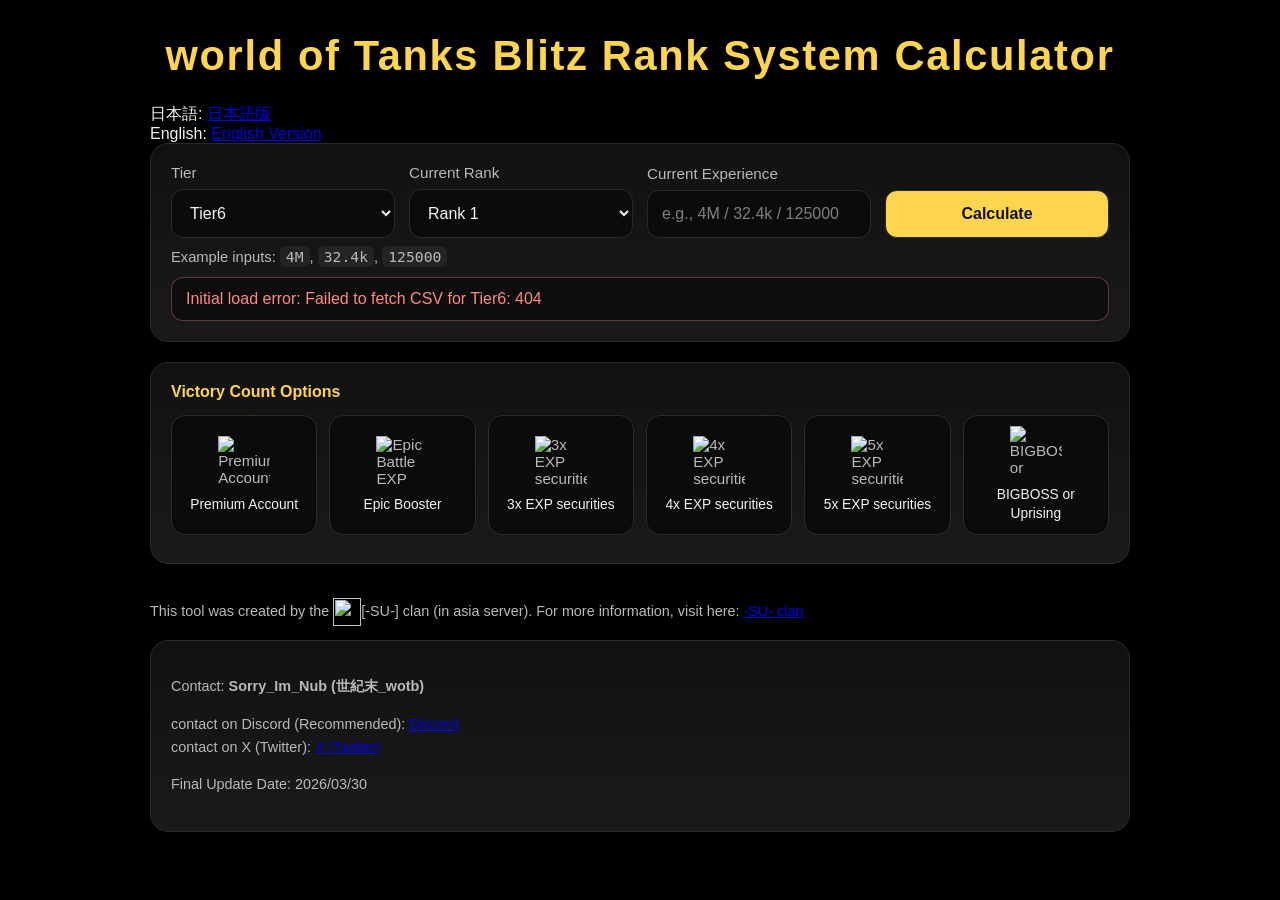
==== english/index.html @ 4500889b "made the English version" ====
<!DOCTYPE html>
<html lang="en">
<head>
  <meta charset="UTF-8" />
  <meta name="viewport" content="width=device-width, initial-scale=1.0" />
  <title>world of Tanks Blitz Rank System Calculator</title>
  <style>
    :root {
      --bg: #000000;
      --panel: #111111;
      --panel-2: #1a1a1a;
      --text: #f4f4f4;
      --sub: #b9b9b9;
      --accent: #ffd54f;
      --border: #2a2a2a;
      --good: #7CFC98;
      --bad: #ff8a80;
    }

    * { box-sizing: border-box; }

    body {
      margin: 0;
      font-family: "Segoe UI", "Hiragino Sans", "Yu Gothic UI", sans-serif;
      background: var(--bg);
      color: var(--text);
      min-height: 100vh;
      padding: 32px 16px;
    }

    .container {
      max-width: 980px;
      margin: 0 auto;
    }

    h1 {
      text-align: center;
      margin: 0 0 24px;
      font-size: clamp(1.8rem, 4vw, 2.6rem);
      color: var(--accent);
      letter-spacing: 0.04em;
    }

    .card {
      background: linear-gradient(180deg, var(--panel), var(--panel-2));
      border: 1px solid var(--border);
      border-radius: 18px;
      padding: 20px;
      box-shadow: 0 10px 30px rgba(0,0,0,0.35);
      margin-bottom: 20px;
    }

    .controls {
      display: grid;
      grid-template-columns: repeat(auto-fit, minmax(220px, 1fr));
      gap: 14px;
      align-items: end;
    }

    label {
      display: block;
      margin-bottom: 8px;
      color: var(--sub);
      font-size: 0.95rem;
    }

    select, input, button {
      width: 100%;
      border-radius: 12px;
      border: 1px solid var(--border);
      background: #0b0b0b;
      color: var(--text);
      padding: 14px;
      font-size: 1rem;
    }

    input::placeholder { color: #7f7f7f; }

    button {
      background: var(--accent);
      color: #111;
      font-weight: 700;
      cursor: pointer;
      transition: transform 0.12s ease, opacity 0.12s ease;
    }

    button:hover {
      transform: translateY(-1px);
      opacity: 0.95;
    }

    .hint {
      margin-top: 10px;
      color: var(--sub);
      font-size: 0.92rem;
    }

    .status {
      margin-top: 12px;
      padding: 12px 14px;
      border-radius: 12px;
      background: #0d0d0d;
      border: 1px solid var(--border);
      white-space: pre-wrap;
    }

    .status.good {
      border-color: rgba(124, 252, 152, 0.35);
      color: var(--good);
    }

    .status.bad {
      border-color: rgba(255, 138, 128, 0.35);
      color: var(--bad);
    }

    .result-grid {
      display: grid;
      grid-template-columns: repeat(auto-fit, minmax(280px, 1fr));
      gap: 14px;
    }

    .option-panel {
      margin-bottom: 20px;
    }

    .option-title {
      font-size: 1rem;
      font-weight: 700;
      color: var(--accent);
      margin-bottom: 14px;
    }

    .option-grid {
      display: grid;
      grid-template-columns: repeat(6, minmax(0, 1fr));
      gap: 12px;
    }

    .option-tile input {
      display: none;
    }

    .option-box {
      border: 1px solid var(--border);
      border-radius: 14px;
      background: #0b0b0b;
      padding: 10px;
      min-height: 120px;
      display: flex;
      flex-direction: column;
      align-items: center;
      justify-content: center;
      gap: 8px;
      cursor: pointer;
      transition: transform 0.12s ease, border-color 0.12s ease, box-shadow 0.12s ease;
      position: relative;
    }

    .option-box:hover {
      transform: translateY(-1px);
      border-color: #5a5a5a;
    }

    .option-tile input:checked + .option-box {
      border-color: var(--accent);
      box-shadow: 0 0 0 2px rgba(255, 213, 79, 0.18);
    }

    .option-tile input:checked + .option-box::after {
      content: '✓';
      position: absolute;
      top: 8px;
      right: 10px;
      color: var(--accent);
      font-weight: 700;
      font-size: 1rem;
    }

    .option-image {
      width: 52px;
      height: 52px;
      object-fit: contain;
    }

    .option-text {
      font-size: 0.86rem;
      text-align: center;
      line-height: 1.35;
      color: var(--text);
    }

    @media (max-width: 720px) {
      .option-grid {
        grid-template-columns: repeat(3, minmax(0, 1fr));
      }
    }

    .rank-box {
      border: 1px solid var(--border);
      border-radius: 16px;
      padding: 16px;
      background: rgba(255,255,255,0.02);
    }

    .rank-title {
      font-size: 1.2rem;
      font-weight: 700;
      color: var(--accent);
      margin-bottom: 10px;
      display: flex;
      align-items: center;
      gap: 8px;
    }

    .emoji-like {
      width: 28px;
      height: 28px;
      object-fit: contain;
      vertical-align: middle;
    }

    .line {
      margin: 8px 0;
      line-height: 1.55;
    }

    .muted {
      color: var(--sub);
    }

    .footer-note {
      color: var(--sub);
      font-size: 0.9rem;
      margin-top: 14px;
      line-height: 1.6;
    }

    .badge-list {
      margin: 10px 0 0;
      padding-left: 18px;
    }

    .badge-list li { margin: 6px 0; }

    code {
      background: rgba(255,255,255,0.06);
      padding: 2px 6px;
      border-radius: 6px;
    }
  </style>
</head>
<body>
  <div class="container">
    <h1>world of Tanks Blitz Rank System Calculator</h1>
    <div class="footer">
      日本語: <a href="https://sorryimnub.github.io/WotbRankExpAndCreditCalculator/" target="_blank" > 日本語版 </a><br>
      English: <a href="https://sorryimnub.github.io/WotbRankExpAndCreditCalculator/english"> English Version </a><br>
    </div>

    <div class="card">
      <div class="controls">
        <div>
          <label for="tierSelect">Tier</label>
          <select id="tierSelect">
            <option value="6">Tier6</option>
            <option value="7">Tier7</option>
            <option value="8">Tier8</option>
            <option value="9">Tier9</option>
            <option value="10">Tier10</option>
          </select>
        </div>

        <div>
          <label for="currentRank">Current Rank</label>
          <select id="currentRank"></select>
        </div>

        <div>
          <label for="currentExp">Current Experience</label>
          <input id="currentExp" type="text" placeholder="e.g., 4M / 32.4k / 125000" />
        </div>

        <div>
          <button id="calcBtn">Calculate</button>
        </div>
      </div>

      <div class="hint">
        Example inputs: <code>4M</code>, <code>32.4k</code>, <code>125000</code><br>
      </div>

      <div id="status" class="status">CSV reading...</div>
    </div>

    <div id="optionPanel" class="card option-panel">
      <div class="option-title">Victory Count Options</div>
      <div class="option-grid">
        <label class="option-tile">
          <input type="checkbox" id="optPremium">
          <div class="option-box">
            <img src="images/premium.jpg" class="option-image" alt="Premium Account">
            <span class="option-text">Premium Account</span>
          </div>
        </label>

        <label class="option-tile">
          <input type="checkbox" id="optEpic">
          <div class="option-box">
            <img src="images/epic_booster.jpg" class="option-image" alt="Epic Battle EXP Booster">
            <span class="option-text">Epic Booster</span>
          </div>
        </label>

        <label class="option-tile voucher-tile">
          <input type="checkbox" id="optX3">
          <div class="option-box">
            <img src="images/x3.jpg" class="option-image" alt="3x EXP securities">
            <span class="option-text">3x EXP securities</span>
          </div>
        </label>

        <label class="option-tile voucher-tile">
          <input type="checkbox" id="optX4">
          <div class="option-box">
            <img src="images/x4.jpg" class="option-image" alt="4x EXP securities">
            <span class="option-text">4x EXP securities</span>
          </div>
        </label>

        <label class="option-tile voucher-tile">
          <input type="checkbox" id="optX5">
          <div class="option-box">
            <img src="images/x5.jpg" class="option-image" alt="5x EXP securities">
            <span class="option-text">5x EXP securities</span>
          </div>
        </label>

        <label class="option-tile">
          <input type="checkbox" id="optBoss">
          <div class="option-box">
            <img src="images/bigboss.jpg" class="option-image" alt="BIGBOSS or Uprising">
            <span class="option-text">BIGBOSS or Uprising</span>
          </div>
        </label>
      </div>
    </div>

    <div id="results" class="result-grid"></div>

    <div class="fcard footer-note">
      This tool was created by the <img src="images/fk.jpg" class="emoji-like">[-SU-] clan (in asia server). For more information, visit here: <a href="https://sorryimnub.github.io/WorldOfTanksBlitz_SUclan_requirements/" target="_blank" > -SU- clan </a><br>
    </div>

    <div class="card footer-note">
      <p>Contact: <strong>Sorry_Im_Nub (世紀末_wotb) </strong></p>
      <p>
        contact on Discord (Recommended): <a href="https://discord.gg/mdaRVA63YT" target="_blank">Discord</a><br>
        contact on X (Twitter): <a href="https://x.com/EoC_wotb" target="_blank">X (Twitter)</a>
      </p>
      <p>Final Update Date: 2026/03/30</p>
    </div>
  </div>

  <script>
    const CSV_URLS = {
      6: './csv/tier6.csv',
      7: './csv/tier7.csv',
      8: './csv/Tier8.csv',
      9: './csv/tier9.csv',
      10: './csv/Tier10.csv'
    };

    const TARGET_RANKS = [10, 15, 20, 25, 30, 35, 40, 45, 50];
    const BADGE_ORDER = ['M', '1', '2', '3'];
    const BADGE_LABEL = {
      M: 'Mastery',
      '1': '1st Badge',
      '2': '2nd Badge',
      '3': '3rd Badge'
    };

    const OPTION_IDS = ['optPremium', 'optEpic', 'optX3', 'optX4', 'optX5', 'optBoss'];
    let lastCalculation = null;

    const csvCache = {};

    const statusEl = document.getElementById('status');
    const resultsEl = document.getElementById('results');
    const calcBtn = document.getElementById('calcBtn');
    const tierSelect = document.getElementById('tierSelect');
    const currentExpInput = document.getElementById('currentExp');
    const currentRankSelect = document.getElementById('currentRank');
    const optionElements = {
      premium: document.getElementById('optPremium'),
      epic: document.getElementById('optEpic'),
      x3: document.getElementById('optX3'),
      x4: document.getElementById('optX4'),
      x5: document.getElementById('optX5'),
      boss: document.getElementById('optBoss')
    };

    function setStatus(message, type = '') {
      statusEl.textContent = message;
      statusEl.className = `status ${type}`.trim();
    }

    function parseNumberInput(raw) {
      if (!raw || !raw.trim()) return NaN;
      const value = raw.trim().replace(/,/g, '').toLowerCase();
      const match = value.match(/^([0-9]+(?:\.[0-9]+)?)([mk])?$/);
      if (!match) return NaN;

      const num = Number(match[1]);
      const suffix = match[2];
      if (suffix === 'm') return Math.round(num * 1_000_000);
      if (suffix === 'k') return Math.round(num * 1_000);
      return Math.round(num);
    }

    function parseCSV(text) {
      const lines = text.trim().split(/\r?\n/).filter(Boolean);
      if (!lines.length) return [];

      const headers = lines[0].split(',').map(h => h.trim());
      return lines.slice(1).map(line => {
        const cols = line.split(',');
        const row = {};
        headers.forEach((header, i) => {
          row[header] = (cols[i] ?? '').trim();
        });
        row.rank = Number(row.rank);
        row.exp = Number(row.exp);
        row.exp_sum = Number(row.exp_sum);
        row.credit = Number(row.credit);
        row.credit_sum = Number(row.credit_sum);
        row.budge = row.budge || '';
        return row;
      });
    }

    async function loadTierData(tier) {
      if (csvCache[tier]) return csvCache[tier];
      const url = CSV_URLS[tier];
      if (!url) throw new Error(`Tier${tier} CSV URL is not set.`);

      const response = await fetch(url, { cache: 'no-store' });
      if (!response.ok) {
        throw new Error(`Failed to fetch CSV for Tier${tier}: ${response.status}`);
      }

      const text = await response.text();
      const data = parseCSV(text);
      csvCache[tier] = data;
      return data;
    }

    function getRankRow(data, rank) {
      return data.find(row => row.rank === rank);
    }

    function getRequiredExp(currentExp, targetRow) {
      return Math.max(0, targetRow.exp_sum - currentExp);
    }

    function getRequiredCredits(currentRank, data, targetRow) {
      const currentRankRow = getRankRow(data, currentRank);
      const currentCreditSum = currentRankRow ? (currentRankRow.credit_sum || 0) : 0;
      const targetCreditSum = targetRow.credit_sum || 0;
      return Math.max(0, targetCreditSum - currentCreditSum);
    }

    

    function parseBudgetCell(cell) {
      if (!cell) return null;
      const match = String(cell).match(/^([M123])_(\d+)$/);
      if (!match) return null;
      return { badge: match[1], count: Number(match[2]) };
    }

    function getBadgeRequirement(targetRow) {
      const parsed = parseBudgetCell(targetRow.budge);
      if (!parsed) return null;

      const needMap = { M: 0, '1': 0, '2': 0, '3': 0 };
      needMap[parsed.badge] = parsed.count;
      return needMap;
    }

    function formatNumber(num) {
      return new Intl.NumberFormat('ja-JP').format(Math.round(num));
    }

    function getExpPerWin() {
      let expPerWin = optionElements.boss.checked ? 1400 : 700;
      if (optionElements.premium.checked) expPerWin *= 1.5;
      if (optionElements.epic.checked) expPerWin *= 1.9;
      if (optionElements.x3.checked) expPerWin *= 3;
      if (optionElements.x4.checked) expPerWin *= 4;
      if (optionElements.x5.checked) expPerWin *= 5;
      return expPerWin;
    }

    function getWinsNeeded(requiredExp) {
      if (requiredExp <= 0) return 0;
      return Math.ceil(requiredExp / getExpPerWin());
    }

    function buildRankCard(rank, requiredExp, requiredCredits, badgeRequirement) {
      const badgeHtml = badgeRequirement
        ? `
          <div class="line"><strong>Required Badges</strong></div>
          <div style="display:flex; gap:12px; flex-wrap:wrap; margin-top:8px;">
            ${BADGE_ORDER
              .filter(key => badgeRequirement[key] > 0)
              .map(key => `
                <div style="display:flex; align-items:center; gap:4px;">
                  <img src="images/${key}.jpg" class="emoji-like">
                  <span style="font-weight:600;">×${formatNumber(badgeRequirement[key])}</span>
                </div>
              `).join('')}
          </div>
        `
        : '';

      const winsNeeded = getWinsNeeded(requiredExp);

      return `
        <div class="rank-box">
          <div class="rank-title">
            <img src="images/${rank}.jpg" class="emoji-like">
            Rank ${rank}
          </div>
          <div class="line">Required Remaining EXP: <img src="images/exp.jpg" class="emoji-like"><strong>${formatNumber(requiredExp)}</strong></div>
          <div class="line">Required Remaining Credits: <img src="images/credit.jpg" class="emoji-like"><strong>${formatNumber(requiredCredits)}</strong></div>
          <div class="line">Need <strong>${formatNumber(winsNeeded)}</strong> More Wins</div>
          ${badgeHtml}
        </div>
      `;
    }

    function renderResults(data, safeExp, tier, currentRank) {
      const html = TARGET_RANKS.map(rank => {
        const row = getRankRow(data, rank);
        if (!row) {
          return `
            <div class="rank-box">
              <div class="rank-title">
                <img src="images/${rank}.jpg" class="emoji-like">
                Rank ${rank}
              </div>
              <div class="line muted">No data available.</div>
            </div>
          `;
        }

        const requiredExp = getRequiredExp(safeExp, row);
        const requiredCredits = getRequiredCredits(currentRank, data, row);
        const badgeRequirement = getBadgeRequirement(row);

        return buildRankCard(rank, requiredExp, requiredCredits, badgeRequirement);
      }).join('');

      resultsEl.innerHTML = html;
      setStatus(`Tier${tier} data loaded. Current Rank ${currentRank} / Current EXP ${formatNumber(safeExp)} calculated. EXP per Win: ${formatNumber(getExpPerWin())}`, 'good');
    }

    async function calculate() {
      const tier = Number(tierSelect.value);
      const currentRank = Number(currentRankSelect.value);
      const currentExp = parseNumberInput(currentExpInput.value);

      if (Number.isNaN(currentExp) || currentExp < 0) {
        setStatus('Invalid input for experience points. Full-width characters are not allowed. Example: 4M / 32.4k / 125000', 'bad');
        resultsEl.innerHTML = '';
        lastCalculation = null;
        return;
      }

      setStatus('Calculating...', '');

      try {
        const data = await loadTierData(tier);
        const maxExp = Math.max(...data.map(row => row.exp || 0));
        const safeExp = Math.min(currentExp, maxExp);
      lastCalculation = { data, safeExp, tier, currentRank };
      renderResults(data, safeExp, tier, currentRank);
      } catch (error) {
        console.error(error);
        setStatus(`Error: ${error.message}`, 'bad');
        resultsEl.innerHTML = '';
        lastCalculation = null;
      }
    }

    function handleVoucherToggle(changedId) {
      if (!['optX3', 'optX4', 'optX5'].includes(changedId)) return;
      if (!document.getElementById(changedId).checked) return;
      ['optX3', 'optX4', 'optX5'].forEach(id => {
        if (id !== changedId) document.getElementById(id).checked = false;
      });
    }

    function populateCurrentRankOptions() {
      currentRankSelect.innerHTML = Array.from({ length: 50 }, (_, i) => {
        const rank = i + 1;
        const selected = rank === 1 ? 'selected' : '';
        return `<option value="${rank}" ${selected}>Rank ${rank}</option>`;
      }).join('');
    }

populateCurrentRankOptions();

    OPTION_IDS.forEach(id => {
      const el = document.getElementById(id);
      el.addEventListener('change', () => {
        handleVoucherToggle(id);
        if (lastCalculation) {
          renderResults(
            lastCalculation.data,
            lastCalculation.safeExp,
            lastCalculation.tier,
            lastCalculation.currentRank
          );
        }
      });
    });

    calcBtn.addEventListener('click', calculate);
    currentExpInput.addEventListener('keydown', (e) => {
      if (e.key === 'Enter') calculate();
    });

    loadTierData(Number(tierSelect.value))
      .then(() => setStatus('CSV loading completed. Please enter your current rank and experience points to calculate.', 'good'))
      .catch(err => setStatus(`Initial load error: ${err.message}`, 'bad'));
  </script>
</body>
</html>
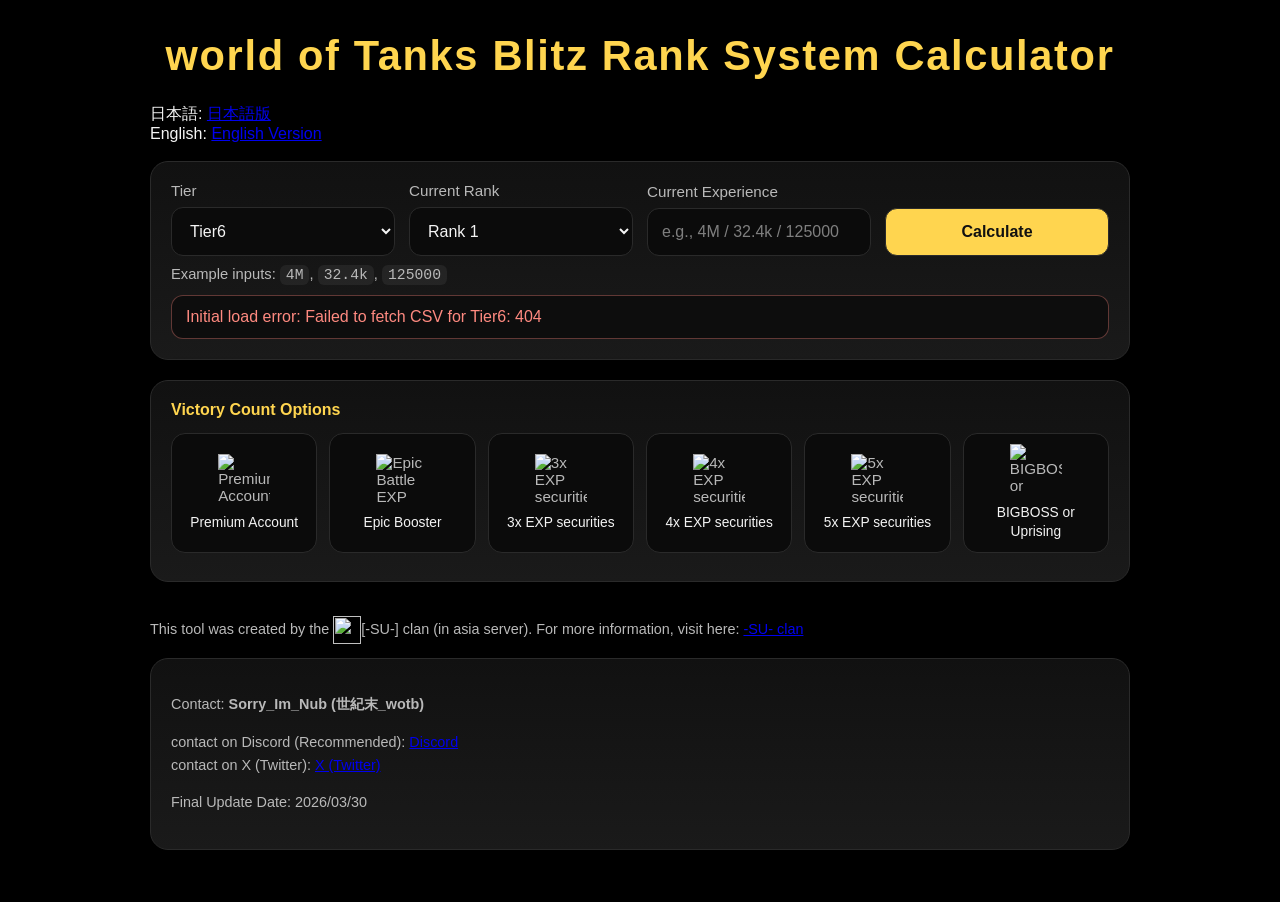
==== commit 7de3cdf9: "lol I added only <br>" ====
--- a/english/index.html
+++ b/english/index.html
@@ -256,6 +256,7 @@
     <div class="footer">
       日本語: <a href="https://sorryimnub.github.io/WotbRankExpAndCreditCalculator/" target="_blank" > 日本語版 </a><br>
       English: <a href="https://sorryimnub.github.io/WotbRankExpAndCreditCalculator/english"> English Version </a><br>
+      <br>
     </div>
 
     <div class="card">
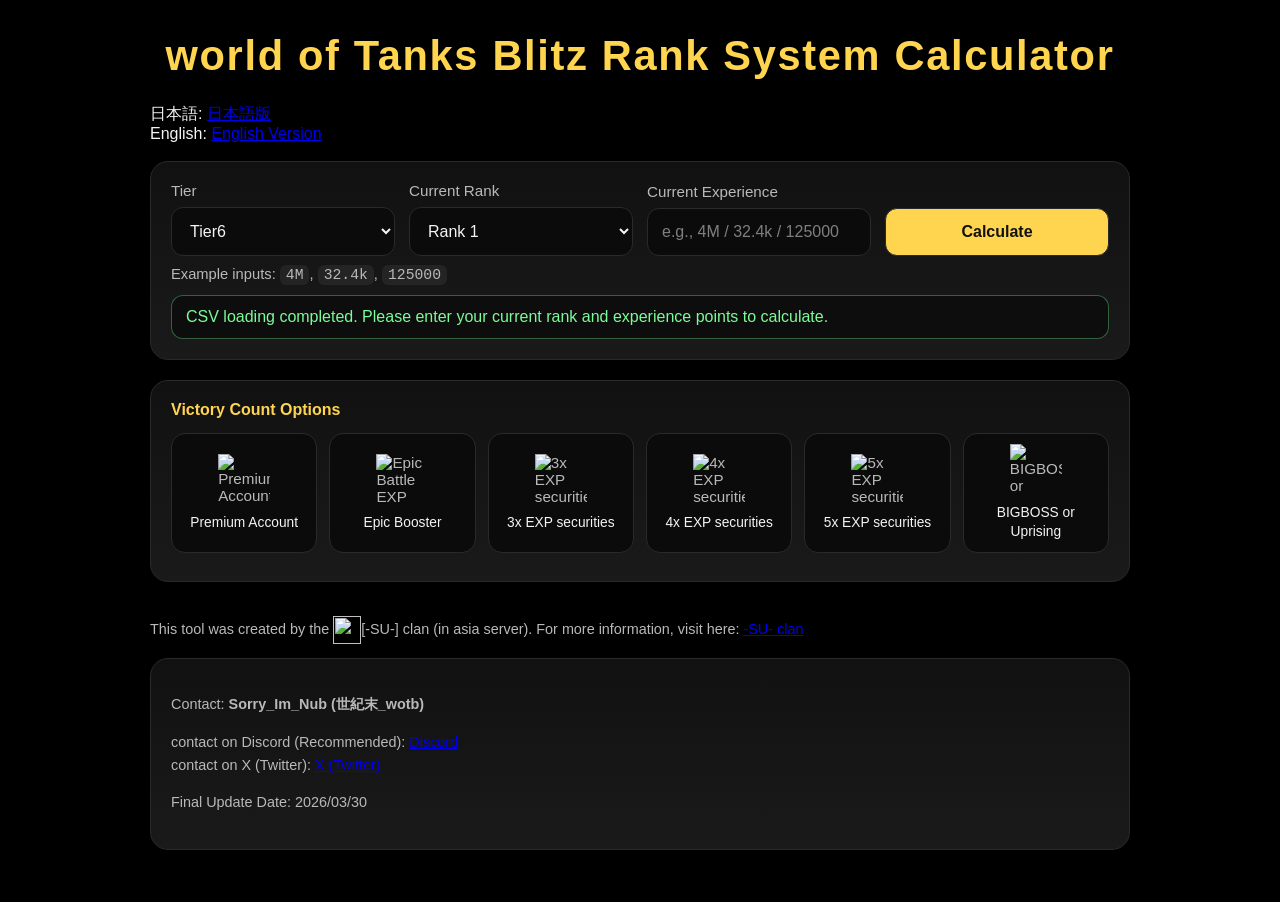
==== commit 332c884b: "upgrade the path" ====
--- a/english/index.html
+++ b/english/index.html
@@ -365,11 +365,11 @@
 
   <script>
     const CSV_URLS = {
-      6: './csv/tier6.csv',
-      7: './csv/tier7.csv',
-      8: './csv/Tier8.csv',
-      9: './csv/tier9.csv',
-      10: './csv/Tier10.csv'
+      6: '../csv/tier6.csv',
+      7: '../csv/tier7.csv',
+      8: '../csv/Tier8.csv',
+      9: '../csv/tier9.csv',
+      10: '../csv/Tier10.csv'
     };
 
     const TARGET_RANKS = [10, 15, 20, 25, 30, 35, 40, 45, 50];
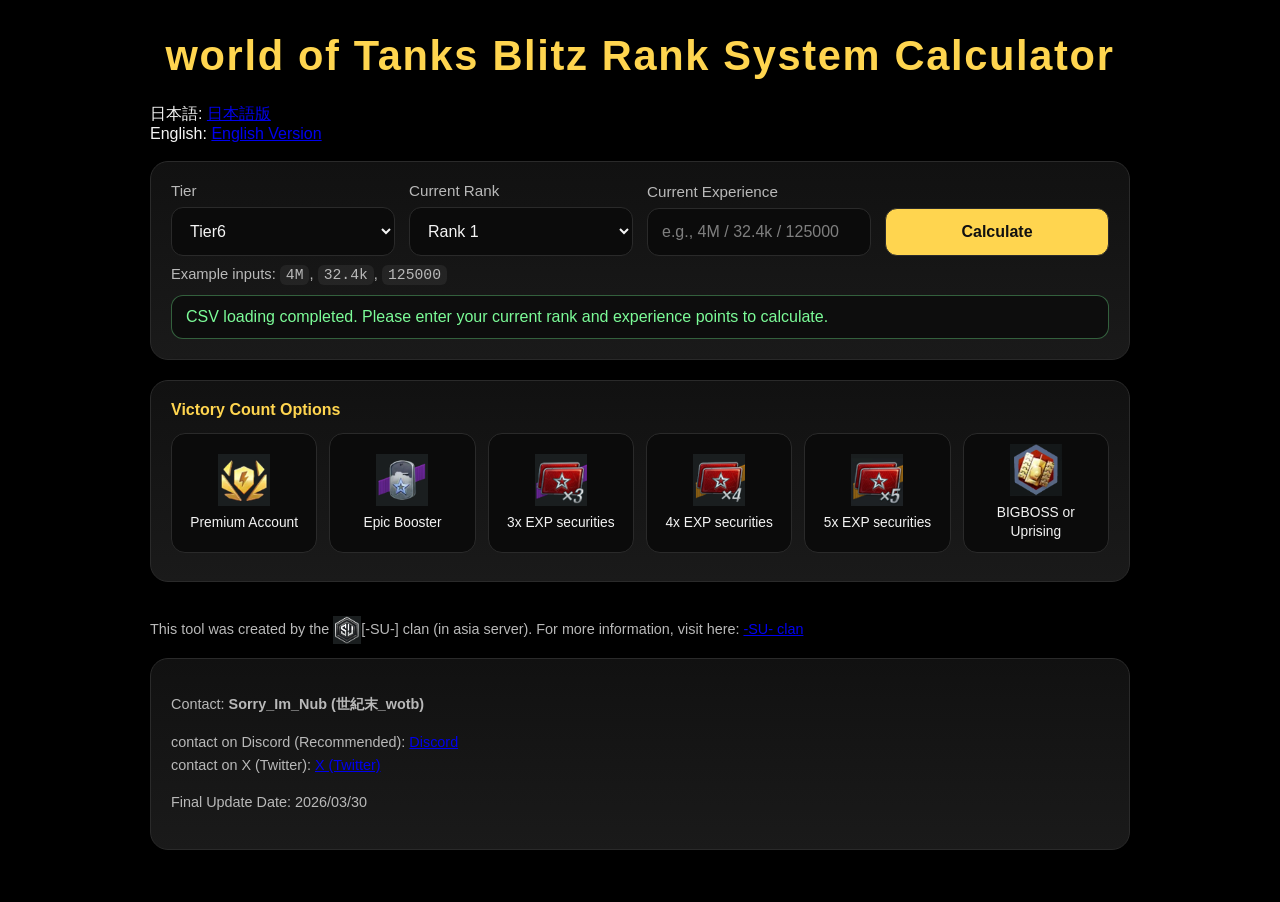
==== commit f4319ac8: "maybe last" ====
--- a/english/index.html
+++ b/english/index.html
@@ -300,7 +300,7 @@
         <label class="option-tile">
           <input type="checkbox" id="optPremium">
           <div class="option-box">
-            <img src="images/premium.jpg" class="option-image" alt="Premium Account">
+            <img src="../images/premium.jpg" class="option-image" alt="Premium Account">
             <span class="option-text">Premium Account</span>
           </div>
         </label>
@@ -308,7 +308,7 @@
         <label class="option-tile">
           <input type="checkbox" id="optEpic">
           <div class="option-box">
-            <img src="images/epic_booster.jpg" class="option-image" alt="Epic Battle EXP Booster">
+            <img src="../images/epic_booster.jpg" class="option-image" alt="Epic Battle EXP Booster">
             <span class="option-text">Epic Booster</span>
           </div>
         </label>
@@ -316,7 +316,7 @@
         <label class="option-tile voucher-tile">
           <input type="checkbox" id="optX3">
           <div class="option-box">
-            <img src="images/x3.jpg" class="option-image" alt="3x EXP securities">
+            <img src="../images/x3.jpg" class="option-image" alt="3x EXP securities">
             <span class="option-text">3x EXP securities</span>
           </div>
         </label>
@@ -324,7 +324,7 @@
         <label class="option-tile voucher-tile">
           <input type="checkbox" id="optX4">
           <div class="option-box">
-            <img src="images/x4.jpg" class="option-image" alt="4x EXP securities">
+            <img src="../images/x4.jpg" class="option-image" alt="4x EXP securities">
             <span class="option-text">4x EXP securities</span>
           </div>
         </label>
@@ -332,7 +332,7 @@
         <label class="option-tile voucher-tile">
           <input type="checkbox" id="optX5">
           <div class="option-box">
-            <img src="images/x5.jpg" class="option-image" alt="5x EXP securities">
+            <img src="../images/x5.jpg" class="option-image" alt="5x EXP securities">
             <span class="option-text">5x EXP securities</span>
           </div>
         </label>
@@ -340,7 +340,7 @@
         <label class="option-tile">
           <input type="checkbox" id="optBoss">
           <div class="option-box">
-            <img src="images/bigboss.jpg" class="option-image" alt="BIGBOSS or Uprising">
+            <img src="../images/bigboss.jpg" class="option-image" alt="BIGBOSS or Uprising">
             <span class="option-text">BIGBOSS or Uprising</span>
           </div>
         </label>
@@ -350,7 +350,7 @@
     <div id="results" class="result-grid"></div>
 
     <div class="fcard footer-note">
-      This tool was created by the <img src="images/fk.jpg" class="emoji-like">[-SU-] clan (in asia server). For more information, visit here: <a href="https://sorryimnub.github.io/WorldOfTanksBlitz_SUclan_requirements/" target="_blank" > -SU- clan </a><br>
+      This tool was created by the <img src="../images/fk.jpg" class="emoji-like">[-SU-] clan (in asia server). For more information, visit here: <a href="https://sorryimnub.github.io/WorldOfTanksBlitz_SUclan_requirements/" target="_blank" > -SU- clan </a><br>
     </div>
 
     <div class="card footer-note">
@@ -517,7 +517,7 @@
               .filter(key => badgeRequirement[key] > 0)
               .map(key => `
                 <div style="display:flex; align-items:center; gap:4px;">
-                  <img src="images/${key}.jpg" class="emoji-like">
+                  <img src="../images/${key}.jpg" class="emoji-like">
                   <span style="font-weight:600;">×${formatNumber(badgeRequirement[key])}</span>
                 </div>
               `).join('')}
@@ -530,11 +530,11 @@
       return `
         <div class="rank-box">
           <div class="rank-title">
-            <img src="images/${rank}.jpg" class="emoji-like">
+            <img src="../images/${rank}.jpg" class="emoji-like">
             Rank ${rank}
           </div>
-          <div class="line">Required Remaining EXP: <img src="images/exp.jpg" class="emoji-like"><strong>${formatNumber(requiredExp)}</strong></div>
-          <div class="line">Required Remaining Credits: <img src="images/credit.jpg" class="emoji-like"><strong>${formatNumber(requiredCredits)}</strong></div>
+          <div class="line">Required Remaining EXP: <img src="../images/exp.jpg" class="emoji-like"><strong>${formatNumber(requiredExp)}</strong></div>
+          <div class="line">Required Remaining Credits: <img src="../images/credit.jpg" class="emoji-like"><strong>${formatNumber(requiredCredits)}</strong></div>
           <div class="line">Need <strong>${formatNumber(winsNeeded)}</strong> More Wins</div>
           ${badgeHtml}
         </div>
@@ -548,7 +548,7 @@
           return `
             <div class="rank-box">
               <div class="rank-title">
-                <img src="images/${rank}.jpg" class="emoji-like">
+                <img src="../images/${rank}.jpg" class="emoji-like">
                 Rank ${rank}
               </div>
               <div class="line muted">No data available.</div>
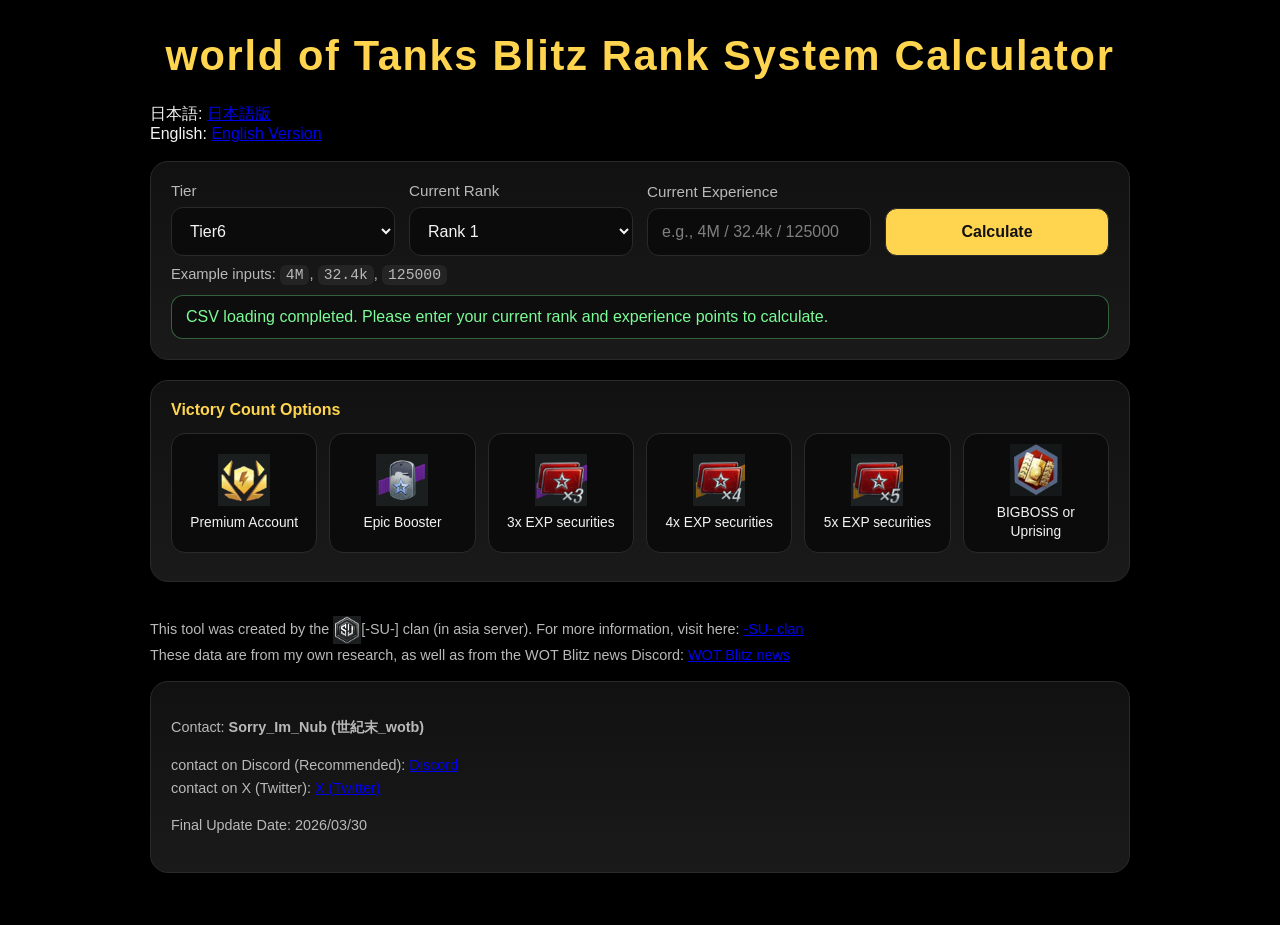
==== commit e8512d29: "huh I forgot pushing Ctrl + S bro" ====
--- a/english/index.html
+++ b/english/index.html
@@ -351,6 +351,7 @@
 
     <div class="fcard footer-note">
       This tool was created by the <img src="../images/fk.jpg" class="emoji-like">[-SU-] clan (in asia server). For more information, visit here: <a href="https://sorryimnub.github.io/WorldOfTanksBlitz_SUclan_requirements/" target="_blank" > -SU- clan </a><br>
+      These data are from my own research, as well as from the WOT Blitz news Discord: <a href="https://discord.gg/A3FhSn8kyd" target="_blank" > WOT Blitz news </a><br>
     </div>
 
     <div class="card footer-note">
@@ -533,8 +534,8 @@
             <img src="../images/${rank}.jpg" class="emoji-like">
             Rank ${rank}
           </div>
-          <div class="line">Required Remaining EXP: <img src="../images/exp.jpg" class="emoji-like"><strong>${formatNumber(requiredExp)}</strong></div>
-          <div class="line">Required Remaining Credits: <img src="../images/credit.jpg" class="emoji-like"><strong>${formatNumber(requiredCredits)}</strong></div>
+          <div class="line">Required Remaining <img src="../images/exp.jpg" class="emoji-like"><strong>: ${formatNumber(requiredExp)}</strong></div>
+          <div class="line">Required Remaining <img src="../images/credit.jpg" class="emoji-like"><strong>: ${formatNumber(requiredCredits)}</strong></div>
           <div class="line">Need <strong>${formatNumber(winsNeeded)}</strong> More Wins</div>
           ${badgeHtml}
         </div>
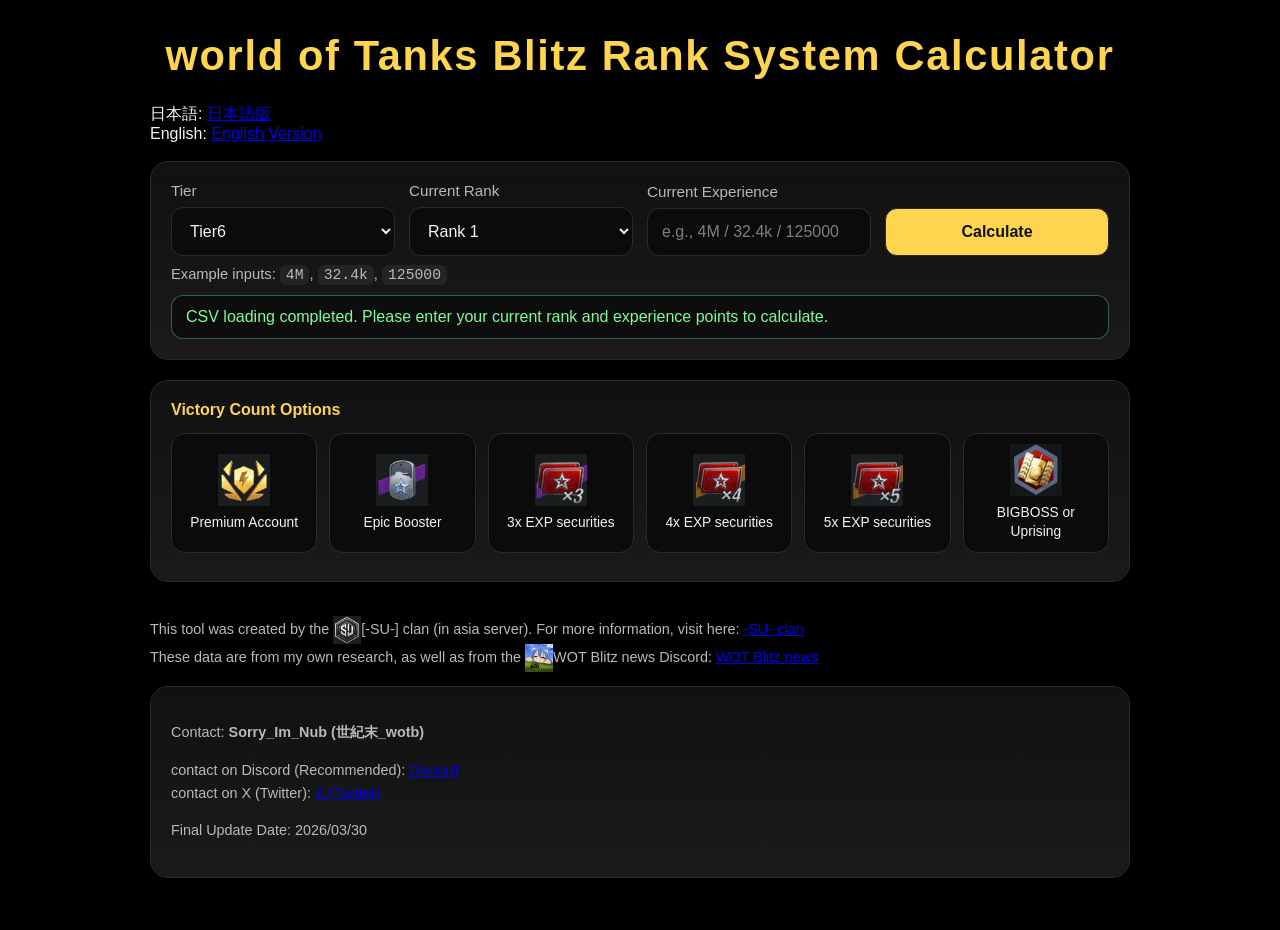
==== commit eeba64ee: "add wotbnews.png" ====
--- a/english/index.html
+++ b/english/index.html
@@ -351,7 +351,7 @@
 
     <div class="fcard footer-note">
       This tool was created by the <img src="../images/fk.jpg" class="emoji-like">[-SU-] clan (in asia server). For more information, visit here: <a href="https://sorryimnub.github.io/WorldOfTanksBlitz_SUclan_requirements/" target="_blank" > -SU- clan </a><br>
-      These data are from my own research, as well as from the WOT Blitz news Discord: <a href="https://discord.gg/A3FhSn8kyd" target="_blank" > WOT Blitz news </a><br>
+      These data are from my own research, as well as from the <img src="../images/wotbnews.png" class="emoji-like">WOT Blitz news Discord: <a href="https://discord.gg/WHdER7ZPAD" target="_blank" > WOT Blitz news </a><br>
     </div>
 
     <div class="card footer-note">
